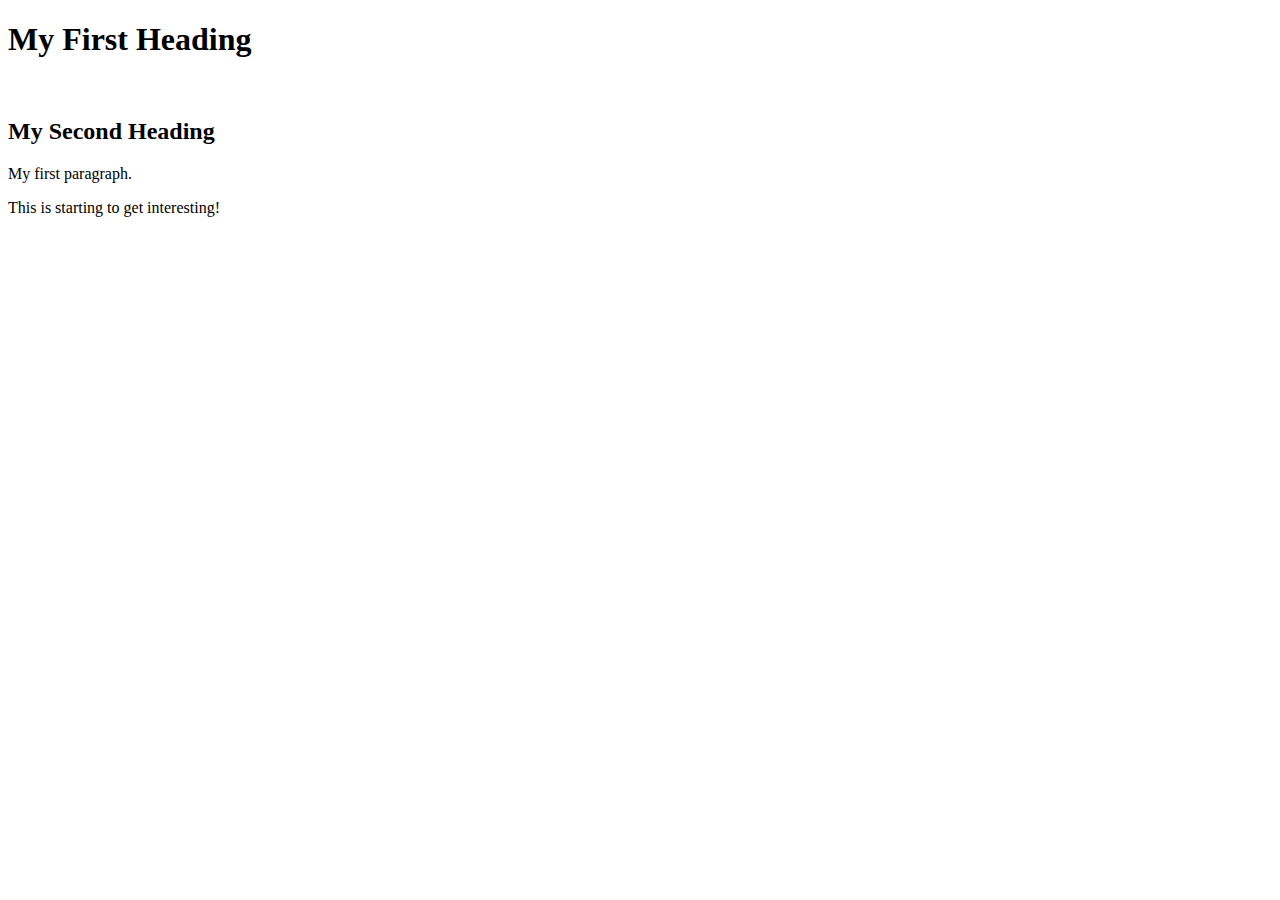
==== index.html @ 78b9cd87 "My first html page" ====
<!DOCTYPE html>
<html>
<head>
    <title>Cohort 6 Introduction to HTML</title>
</head>
<body>
    <h1>My First Heading</h1>
    <br>
    <h2>My Second Heading</h2>
    <p>My first paragraph.</p>
    <p>This is starting to get interesting!</p>

</body>
</html>
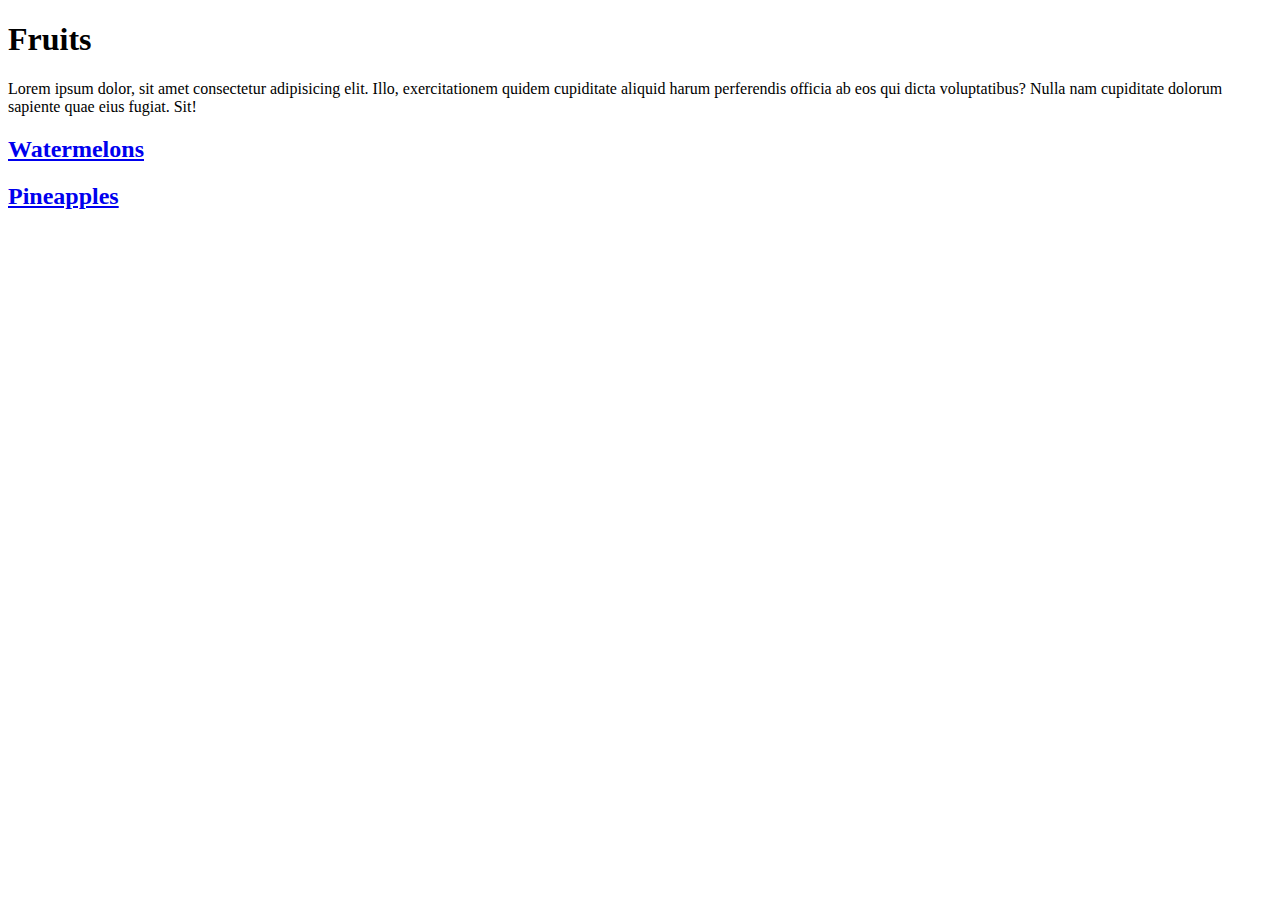
==== commit e0833e4c: "Introduction to links in HTML" ====
--- a/index.html
+++ b/index.html
@@ -1,14 +1,19 @@
 <!DOCTYPE html>
 <html>
+
 <head>
     <title>Cohort 6 Introduction to HTML</title>
 </head>
+
 <body>
-    <h1>My First Heading</h1>
-    <br>
-    <h2>My Second Heading</h2>
-    <p>My first paragraph.</p>
-    <p>This is starting to get interesting!</p>
+    <h1>Fruits</h1>
+    <p>Lorem ipsum dolor, sit amet consectetur adipisicing elit. Illo, exercitationem quidem cupiditate aliquid harum perferendis officia ab eos qui dicta voluptatibus? Nulla nam cupiditate dolorum sapiente quae eius fugiat. Sit!</p>
+    <h2>
+        <a href="fruits/watermelon.html">Watermelons</a>    
+    </h2>
+    <h2>
+        <a href="fruits/pineapple.html">Pineapples</a>
+    </h2>
+</body>
 
-</body>
 </html>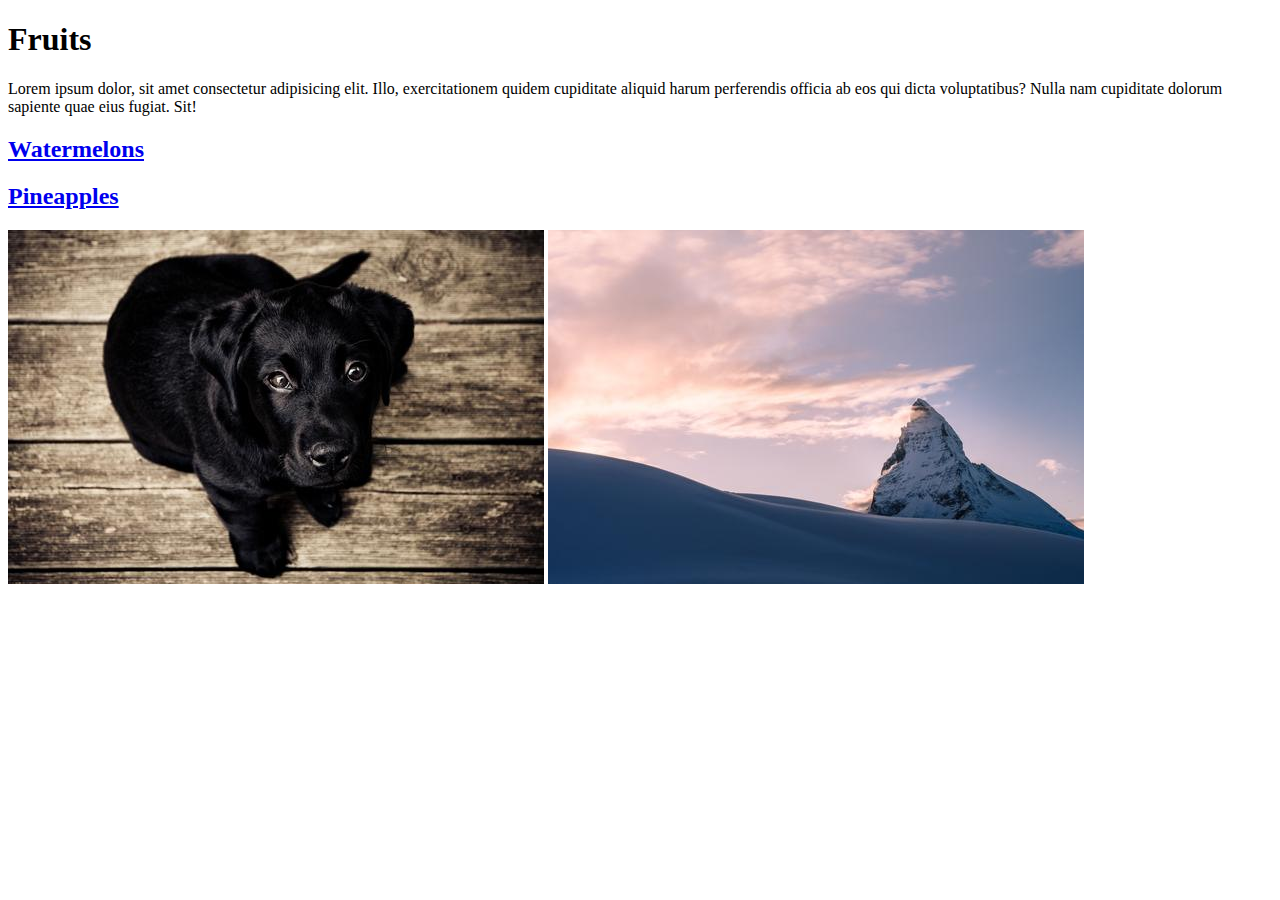
==== commit 8fb81e94: "Attributes, images and etc" ====
--- a/index.html
+++ b/index.html
@@ -14,6 +14,12 @@
     <h2>
         <a href="fruits/pineapple.html">Pineapples</a>
     </h2>
+    <img src="images/image1.jpg" alt="w3schools.com">
+    <img src="images/image2.jpg" alt="w3schools.com">
+    <!--
+    1. Elements have an opening tag, closing tag and some stuff in the middle
+    There are some elements which will not have content in the middle
+-->
 </body>
 
 </html>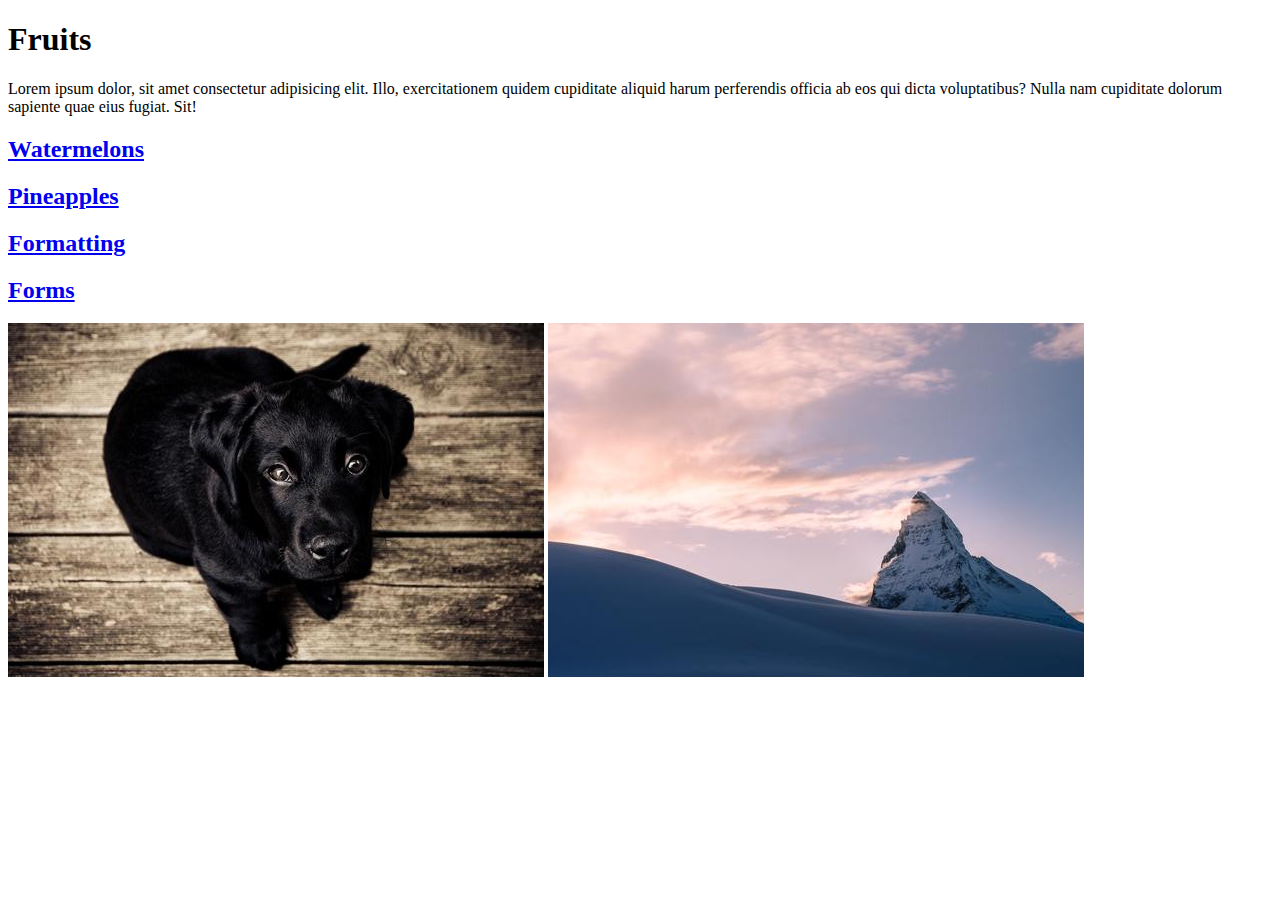
==== commit 1d1667fb: "Forms and all" ====
--- a/index.html
+++ b/index.html
@@ -14,6 +14,13 @@
     <h2>
         <a href="fruits/pineapple.html">Pineapples</a>
     </h2>
+    <h2>
+        <a href="formatting.html">Formatting</a>
+    </h2>
+    <h2>
+        <a href="forms.html">Forms</a>
+    </h2>
+    
     <img src="images/image1.jpg" alt="w3schools.com">
     <img src="images/image2.jpg" alt="w3schools.com">
     <!--
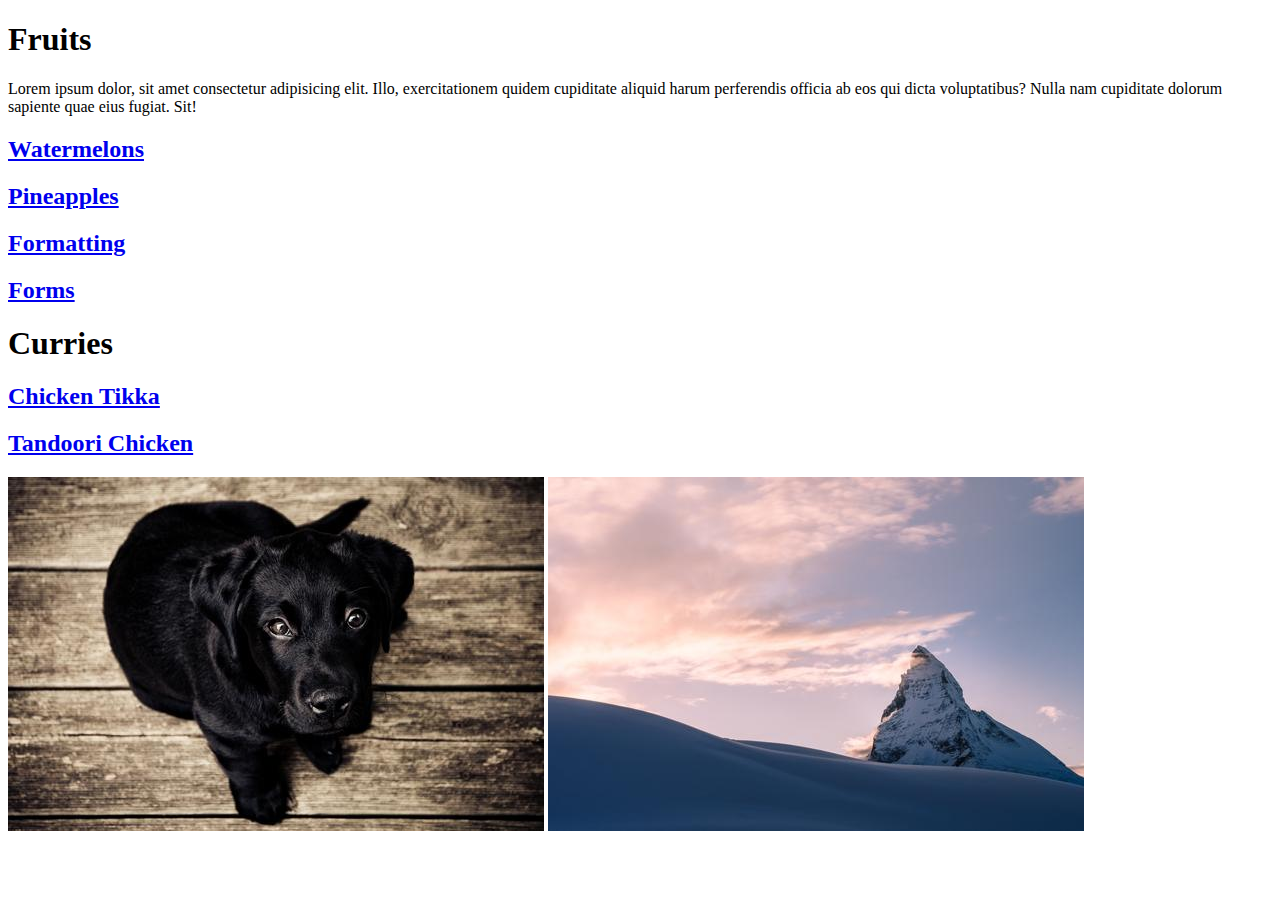
==== commit e5804ba0: "Adds links on homepage to curries pages" ====
--- a/index.html
+++ b/index.html
@@ -20,6 +20,10 @@
     <h2>
         <a href="forms.html">Forms</a>
     </h2>
+    <h1>Curries</h1>
+    <h2><a href="curries/chicken-tikka.html">Chicken Tikka</a></h2>
+
+    <h2><a href="curries/tandoor-chicken.html">Tandoori Chicken</a></h2>
     
     <img src="images/image1.jpg" alt="w3schools.com">
     <img src="images/image2.jpg" alt="w3schools.com">
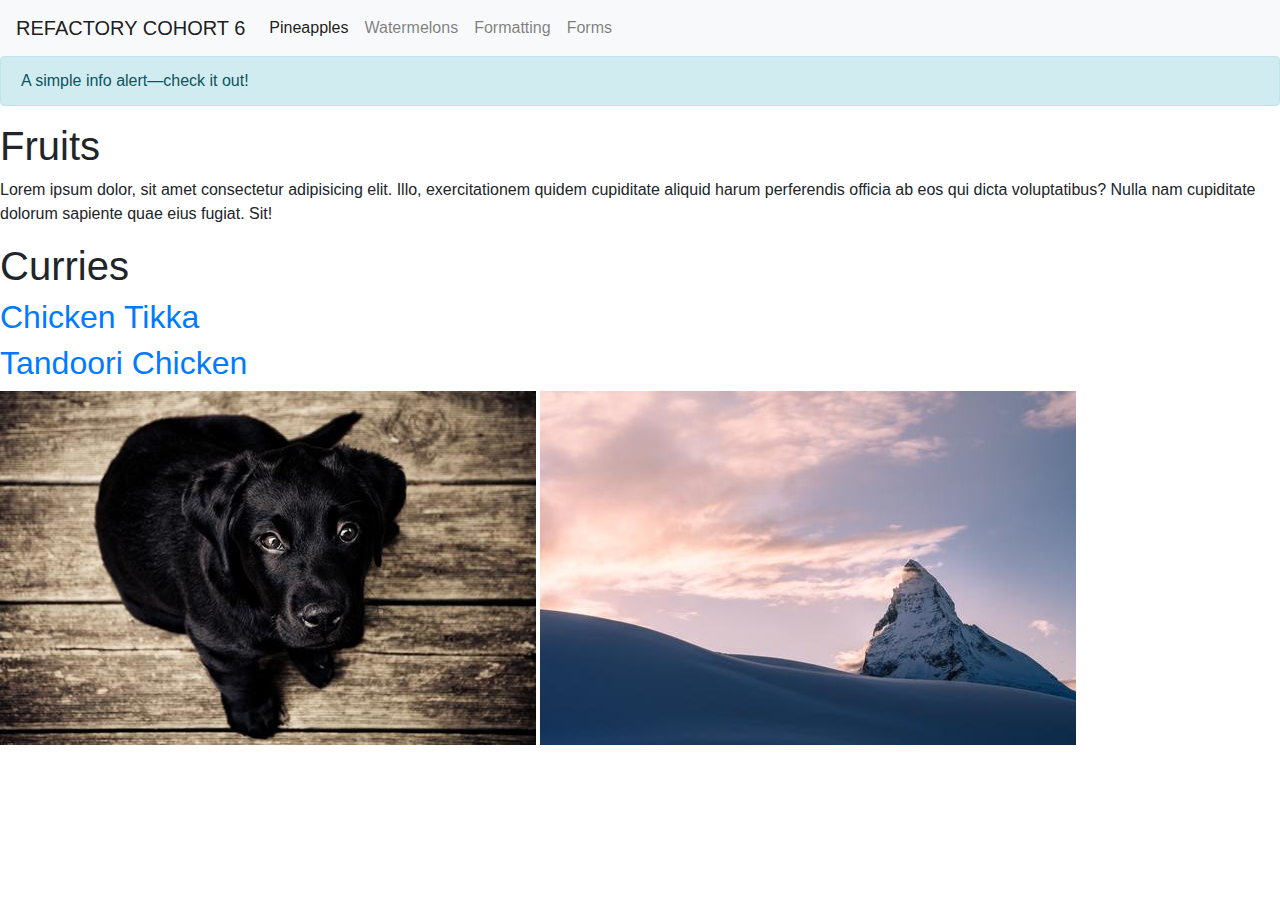
==== commit ba388c86: "Bootstrap Integration" ====
--- a/index.html
+++ b/index.html
@@ -3,27 +3,44 @@
 
 <head>
     <title>Cohort 6 Introduction to HTML</title>
+    <link rel="stylesheet" href="css/style.css">
+    <link rel="stylesheet" href="css/bootstrap/bootstrap.css">
 </head>
 
 <body>
+    <nav class="navbar navbar-expand-lg navbar-light bg-light">
+        <a class="navbar-brand" href="#">REFACTORY COHORT 6</a>
+        <button class="navbar-toggler" type="button" data-toggle="collapse" data-target="#navbarSupportedContent" aria-controls="navbarSupportedContent" aria-expanded="false" aria-label="Toggle navigation">
+          <span class="navbar-toggler-icon"></span>
+        </button>
+      
+        <div class="collapse navbar-collapse" id="navbarSupportedContent">
+          <ul class="navbar-nav mr-auto">
+            <li class="nav-item active">
+              <a class="nav-link" href="fruits/pineapple.html">Pineapples <span class="sr-only">(current)</span></a>
+            </li>
+            <li class="nav-item">
+              <a class="nav-link" href="fruits/watermelon.html">Watermelons</a>
+            </li>
+            <li class="nav-item">
+                <a class="nav-link" href="formatting.html">Formatting</a>
+              </li>
+              <li class="nav-item">
+                <a class="nav-link" href="forms.html">Forms</a>
+              </li>
+          </ul>
+        </div>
+      </nav>
+    <div class="alert alert-info" role="alert">
+        A simple info alert—check it out!
+      </div>
     <h1>Fruits</h1>
     <p>Lorem ipsum dolor, sit amet consectetur adipisicing elit. Illo, exercitationem quidem cupiditate aliquid harum perferendis officia ab eos qui dicta voluptatibus? Nulla nam cupiditate dolorum sapiente quae eius fugiat. Sit!</p>
-    <h2>
-        <a href="fruits/watermelon.html">Watermelons</a>    
-    </h2>
-    <h2>
-        <a href="fruits/pineapple.html">Pineapples</a>
-    </h2>
-    <h2>
-        <a href="formatting.html">Formatting</a>
-    </h2>
-    <h2>
-        <a href="forms.html">Forms</a>
-    </h2>
+    
     <h1>Curries</h1>
     <h2><a href="curries/chicken-tikka.html">Chicken Tikka</a></h2>
 
-    <h2><a href="curries/tandoor-chicken.html">Tandoori Chicken</a></h2>
+    <h2><a href="curries/tandoori-chicken.html">Tandoori Chicken</a></h2>
     
     <img src="images/image1.jpg" alt="w3schools.com">
     <img src="images/image2.jpg" alt="w3schools.com">
@@ -31,6 +48,14 @@
     1. Elements have an opening tag, closing tag and some stuff in the middle
     There are some elements which will not have content in the middle
 -->
+<script
+ src="https://code.jquery.com/jquery-3.5.1.slim.min.js" integrity="sha384-DfXdz2htPH0lsSSs5nCTpuj/zy4C+OGpamoFVy38MVBnE+IbbVYUew+OrCXaRkfj" crossorigin="anonymous">
+</script>
+<script
+ src="https://cdn.jsdelivr.net/npm/popper.js@1.16.1/dist/umd/popper.min.js" integrity="sha384-9/reFTGAW83EW2RDu2S0VKaIzap3H66lZH81PoYlFhbGU+6BZp6G7niu735Sk7lN" crossorigin="anonymous">
+</script>
+
+<script src="js/bootstrap/bootstrap.js"></script>
 </body>
 
 </html>